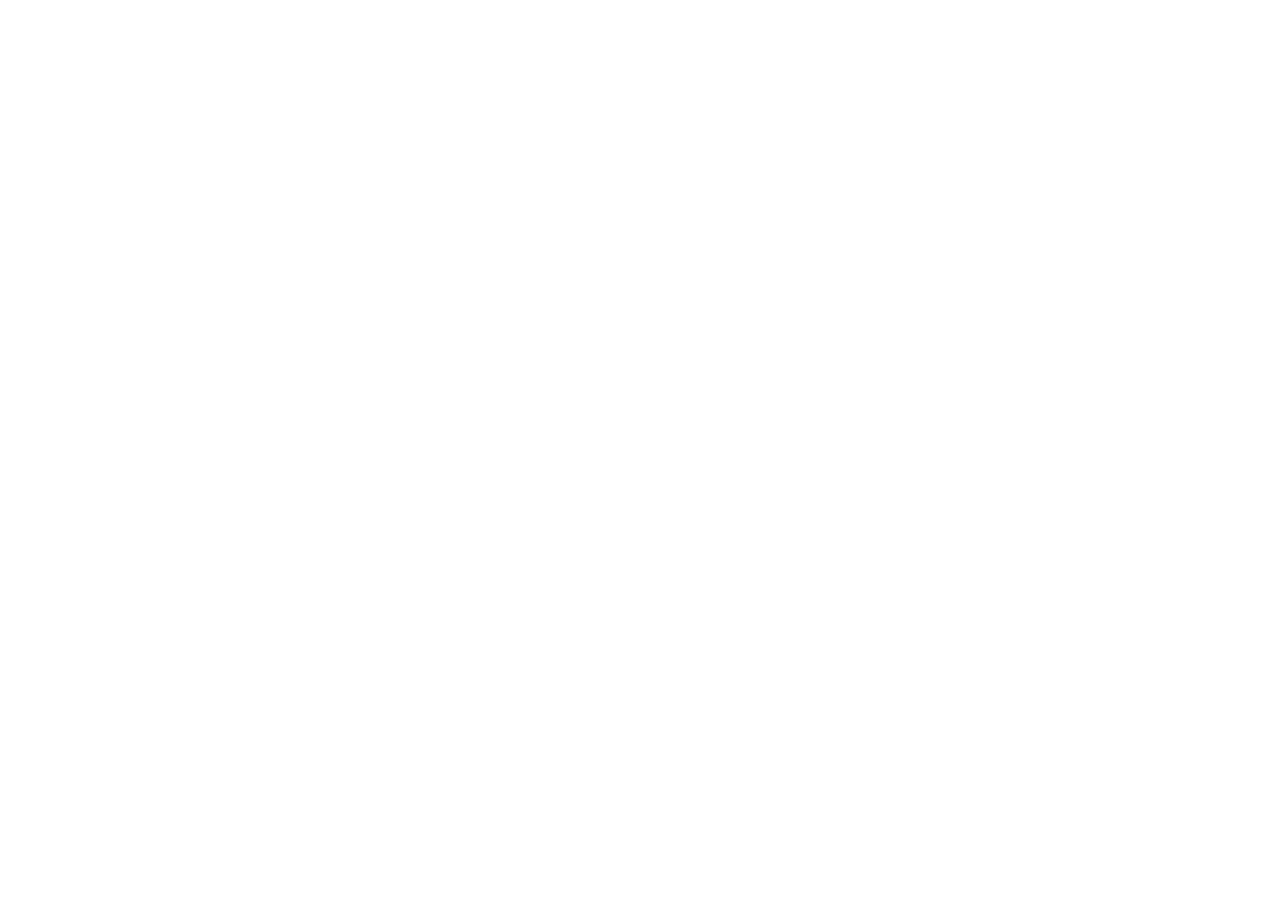
==== index.html @ f9c98eea "Initial commit" ====
<!DOCTYPE html>
<html lang="it">

<head>
  <meta charset="UTF-8">
  <meta name="viewport" content="width=device-width,initial-scale=1">
  <meta name="description" content="">
  <title></title>  
</head>

<body>


</body>

</html>
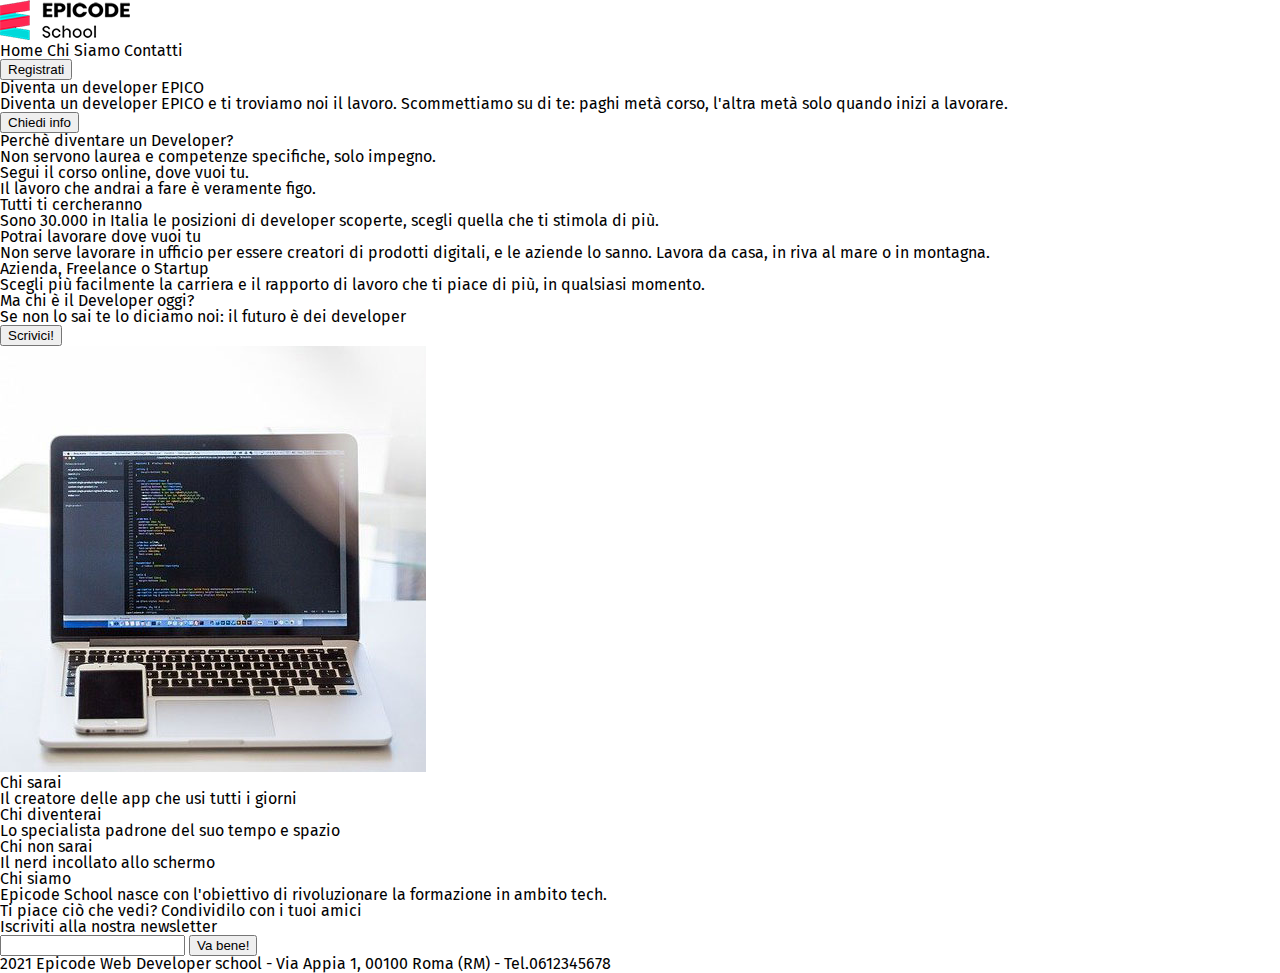
==== commit ecaedf31: "html ready" ====
--- a/index.html
+++ b/index.html
@@ -1,16 +1,94 @@
 <!DOCTYPE html>
 <html lang="it">
+  <head>
+    <meta charset="UTF-8" />
+    <meta name="viewport" content="width=device-width,initial-scale=1" />
+    <meta name="description" content="" />
+    <link rel="stylesheet" href="./assets/css/reset.css" />
+    <link rel="preconnect" href="https://fonts.googleapis.com" />
+    <link rel="preconnect" href="https://fonts.gstatic.com" crossorigin />
+    <link rel="preconnect" href="https://fonts.googleapis.com" />
+    <link rel="preconnect" href="https://fonts.gstatic.com" crossorigin />
+    <link
+      href="https://fonts.googleapis.com/css2?family=Fira+Sans:ital,wght@0,400;0,500;0,600;0,700;1,400;1,500;1,600;1,700&display=swap"
+      rel="stylesheet"
+    />
+    <link rel="stylesheet" href="./assets/css/stile.css" />
+    <title>Epicode - Formazione Web Developer</title>
+  </head>
 
-<head>
-  <meta charset="UTF-8">
-  <meta name="viewport" content="width=device-width,initial-scale=1">
-  <meta name="description" content="">
-  <title></title>  
-</head>
+  <body>
+    <div id="container">
+      <header>
+        <img src="./assets/images/logo.png" alt="Epicode-logo" />
+        <nav>
+          <p>Home Chi Siamo Contatti</p>
+          <input type="submit" value="Registrati" />
+        </nav>
+      </header>
+      <main>
+        <h1>Diventa un developer EPICO</h1>
+        <p>
+          Diventa un developer EPICO e ti troviamo noi il lavoro. Scommettiamo
+          su di te: paghi metà corso, l'altra metà solo quando inizi a lavorare.
+        </p>
+        <input type="submit" value="Chiedi info" />
 
-<body>
+        <h2>Perchè diventare un Developer?</h2>
+        <p>
+          Non servono laurea e competenze specifiche, solo impegno.<br />Segui
+          il corso online, dove vuoi tu.<br />Il lavoro che andrai a fare è
+          veramente figo.
+        </p>
 
+        <h3><!--ICONE-->Tutti ti cercheranno</h3>
+        <p>
+          Sono 30.000 in Italia le posizioni di developer scoperte, scegli
+          quella che ti stimola di più.
+        </p>
+        <h3>Potrai lavorare dove vuoi tu</h3>
+        <p>
+          Non serve lavorare in ufficio per essere creatori di prodotti
+          digitali, e le aziende lo sanno. Lavora da casa, in riva al mare o in
+          montagna.
+        </p>
+        <h3>Azienda, Freelance o Startup</h3>
+        <p>
+          Scegli più facilmente la carriera e il rapporto di lavoro che ti piace
+          di più, in qualsiasi momento.
+        </p>
 
-</body>
+        <section>
+          <h2>Ma chi è il Developer oggi?</h2>
+          <p>Se non lo sai te lo diciamo noi: il futuro è dei developer</p>
+          <input type="submit" value="Scrivici!" />
+        </section>
 
-</html>+        <aside><img src="./assets/images/notebook.jpg"</aside>
+        <h3><!--ICONE-->Chi sarai</h3>
+        <p>Il creatore delle app che usi tutti i giorni</p>
+        <h3>Chi diventerai</h3>
+        <p>Lo specialista padrone del suo tempo e spazio</p>
+        <h3>Chi non sarai</h3>
+        <p>Il nerd incollato allo schermo</p>
+      </main>
+      <footer>
+        <h3>Chi siamo</h3>
+        <p>
+          Epicode School nasce con l'obiettivo di rivoluzionare la formazione in
+          ambito tech.
+        </p>
+        <h3>Ti piace ciò che vedi? Condividilo con i tuoi amici</h3>
+        <!--ICONE-->
+        <h3>Iscriviti alla nostra newsletter</h3>
+        <input type="email" />
+        <input type="submit" value="Va bene!" />
+        <p>
+          <!--Icona Copyright-->
+          2021 Epicode Web Developer school - Via Appia 1, 00100 Roma (RM) -
+          Tel.0612345678
+        </p>
+      </footer>
+    </div>
+  </body>
+</html>
--- a/assets/css/stile.css
+++ b/assets/css/stile.css
@@ -0,0 +1,12 @@
+/* IMPOSTAZIONI GENERALI */
+body {
+  font-family: "Fira Sans", sans-serif;
+}
+
+/* HEADER */
+
+/* MAIN */
+
+/* FOOTER */
+
+/* RESPONSIVE */
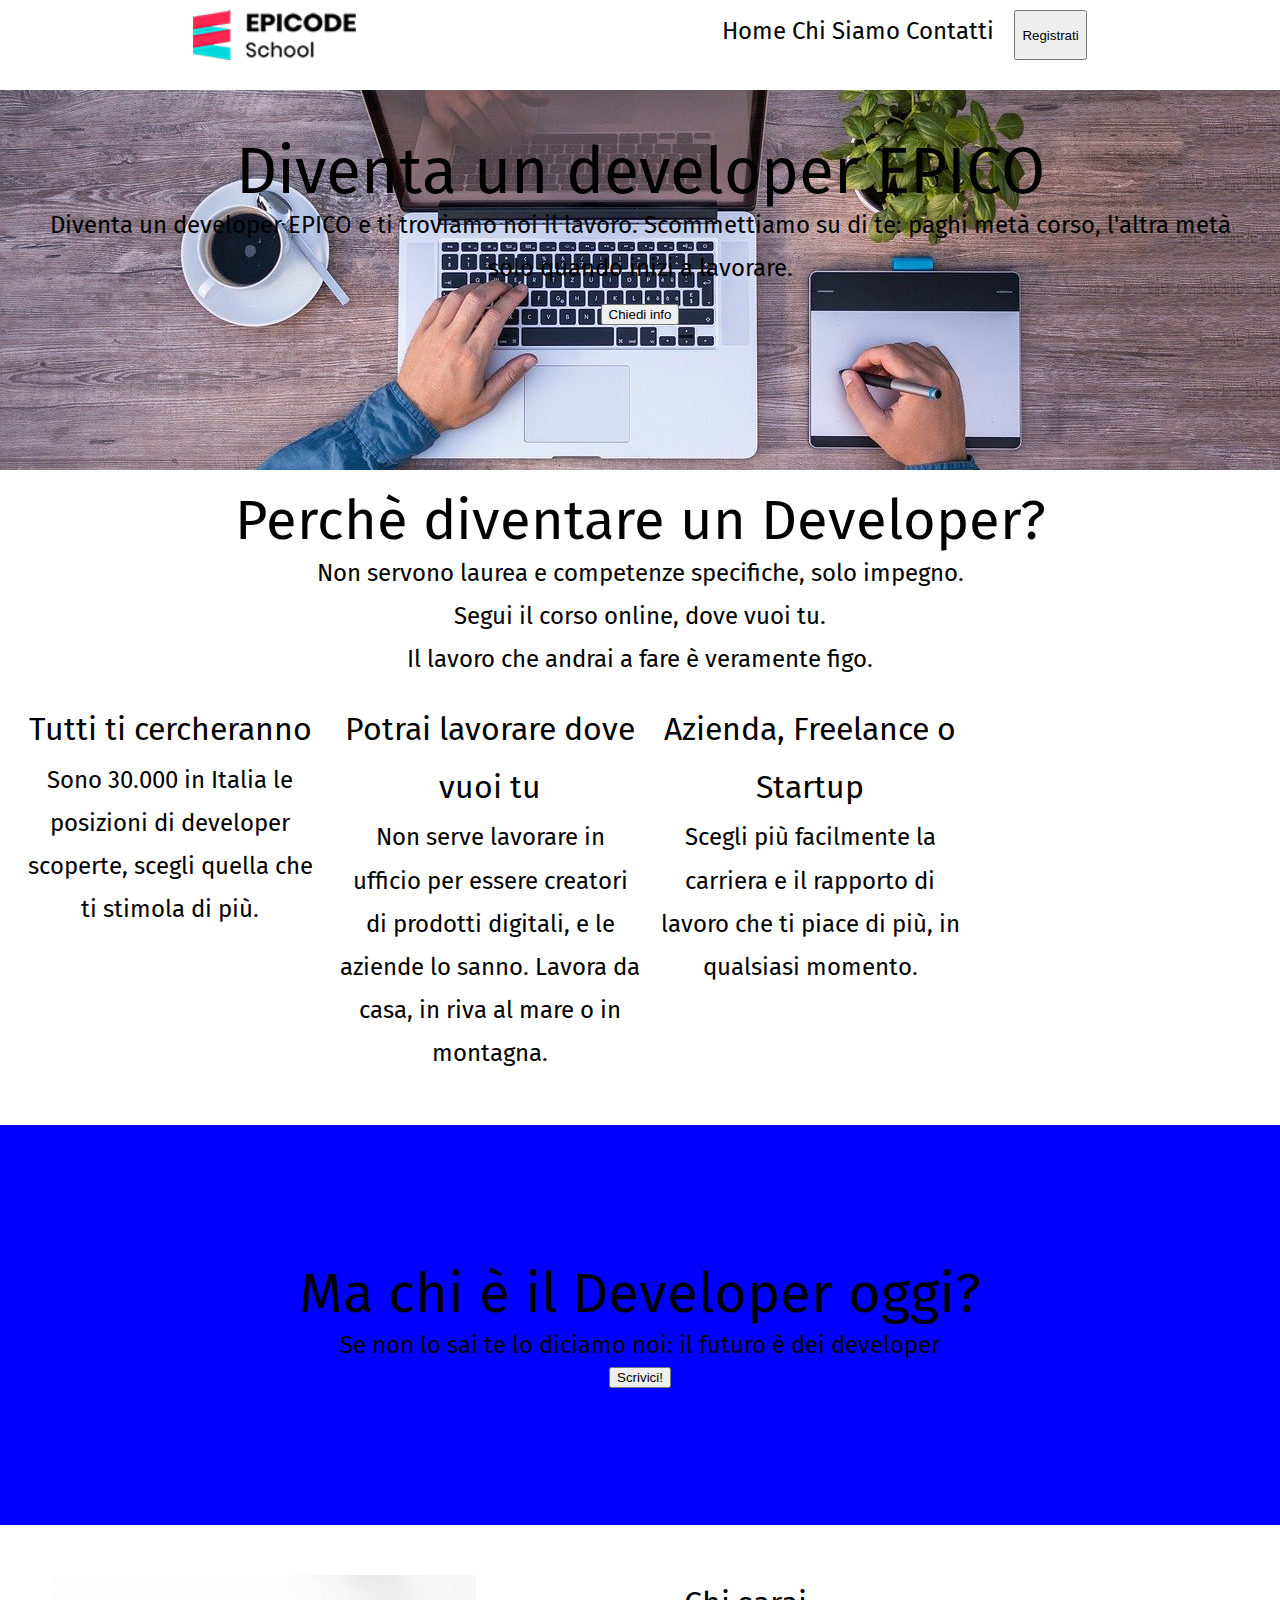
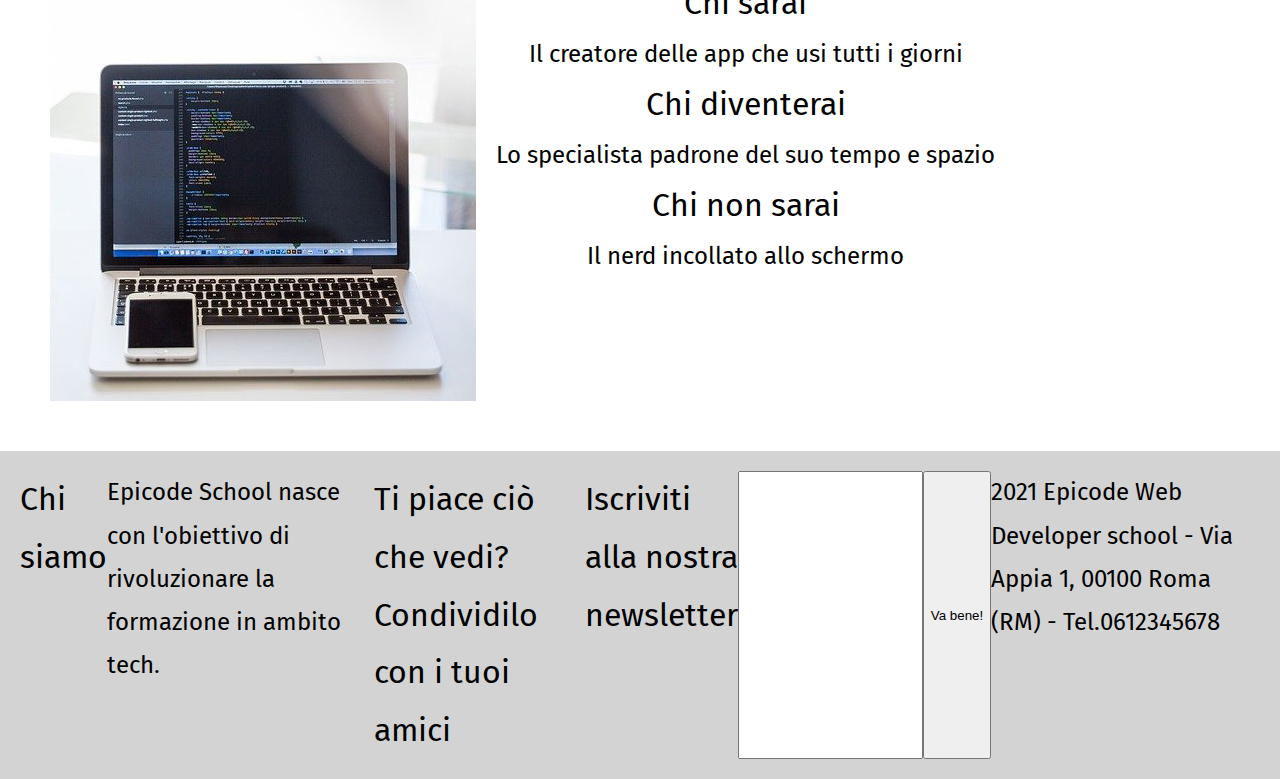
==== commit 013010ba: "something broke" ====
--- a/index.html
+++ b/index.html
@@ -27,36 +27,49 @@
         </nav>
       </header>
       <main>
-        <h1>Diventa un developer EPICO</h1>
-        <p>
-          Diventa un developer EPICO e ti troviamo noi il lavoro. Scommettiamo
-          su di te: paghi metà corso, l'altra metà solo quando inizi a lavorare.
-        </p>
-        <input type="submit" value="Chiedi info" />
+        <div id="heading">
+          <h1>Diventa un developer EPICO</h1>
+          <p>
+            Diventa un developer EPICO e ti troviamo noi il lavoro. Scommettiamo
+            su di te: paghi metà corso, l'altra metà solo quando inizi a
+            lavorare.
+          </p>
+          <input type="submit" value="Chiedi info" />
+        </div>
 
-        <h2>Perchè diventare un Developer?</h2>
-        <p>
-          Non servono laurea e competenze specifiche, solo impegno.<br />Segui
-          il corso online, dove vuoi tu.<br />Il lavoro che andrai a fare è
-          veramente figo.
-        </p>
+        <div id="first-section">
+          <div class="title">
+            <h2>Perchè diventare un Developer?</h2>
+            <p>
+              Non servono laurea e competenze specifiche, solo impegno.<br />Segui
+              il corso online, dove vuoi tu.<br />Il lavoro che andrai a fare è
+              veramente figo.
+            </p>
+          </div>
 
-        <h3><!--ICONE-->Tutti ti cercheranno</h3>
-        <p>
-          Sono 30.000 in Italia le posizioni di developer scoperte, scegli
-          quella che ti stimola di più.
-        </p>
-        <h3>Potrai lavorare dove vuoi tu</h3>
-        <p>
-          Non serve lavorare in ufficio per essere creatori di prodotti
-          digitali, e le aziende lo sanno. Lavora da casa, in riva al mare o in
-          montagna.
-        </p>
-        <h3>Azienda, Freelance o Startup</h3>
-        <p>
-          Scegli più facilmente la carriera e il rapporto di lavoro che ti piace
-          di più, in qualsiasi momento.
-        </p>
+          <div class="content">
+            <h3><!--ICONE-->Tutti ti cercheranno</h3>
+            <p>
+              Sono 30.000 in Italia le posizioni di developer scoperte, scegli
+              quella che ti stimola di più.
+            </p>
+          </div>
+          <div class="content">
+            <h3>Potrai lavorare dove vuoi tu</h3>
+            <p>
+              Non serve lavorare in ufficio per essere creatori di prodotti
+              digitali, e le aziende lo sanno. Lavora da casa, in riva al mare o
+              in montagna.
+            </p>
+          </div>
+          <div class="content">
+            <h3>Azienda, Freelance o Startup</h3>
+            <p>
+              Scegli più facilmente la carriera e il rapporto di lavoro che ti
+              piace di più, in qualsiasi momento.
+            </p>
+          </div>
+        </div>
 
         <section>
           <h2>Ma chi è il Developer oggi?</h2>
@@ -64,13 +77,17 @@
           <input type="submit" value="Scrivici!" />
         </section>
 
-        <aside><img src="./assets/images/notebook.jpg"</aside>
-        <h3><!--ICONE-->Chi sarai</h3>
-        <p>Il creatore delle app che usi tutti i giorni</p>
-        <h3>Chi diventerai</h3>
-        <p>Lo specialista padrone del suo tempo e spazio</p>
-        <h3>Chi non sarai</h3>
-        <p>Il nerd incollato allo schermo</p>
+        <aside>
+          <img src="./assets/images/notebook.jpg" />
+          <div class="smile">
+            <h3><!--ICONE-->Chi sarai</h3>
+            <p>Il creatore delle app che usi tutti i giorni</p>
+            <h3>Chi diventerai</h3>
+            <p>Lo specialista padrone del suo tempo e spazio</p>
+            <h3>Chi non sarai</h3>
+            <p>Il nerd incollato allo schermo</p>
+          </div>
+        </aside>
       </main>
       <footer>
         <h3>Chi siamo</h3>
--- a/assets/css/stile.css
+++ b/assets/css/stile.css
@@ -1,12 +1,141 @@
 /* IMPOSTAZIONI GENERALI */
+
 body {
+  height: 100%;
+  width: 100%;
+}
+
+#container {
+  height: 100%;
+  width: 100%;
   font-family: "Fira Sans", sans-serif;
+  font-size: 1.5rem;
+  color: #000;
+  line-height: 1.8;
+  text-align: center;
+}
+h1 {
+  font-size: 4rem;
+  line-height: 1;
+}
+h2 {
+  font-size: 3.5rem;
+  line-height: 1.1;
+}
+
+h3 {
+  font-size: 2rem;
 }
 
 /* HEADER */
+header {
+  display: flex;
+  justify-content: space-around;
+  height: 50px;
+  position: sticky;
+  top: 0px;
+  padding: 10px;
+  background-color: white;
+  margin-bottom: 20px;
+}
 
 /* MAIN */
+#heading {
+  background-image: url(../images/banner.jpg);
+  background-position: center center;
+  height: 380px;
+  text-align: left;
+  padding: 30px;
+}
+
+#first-section {
+  margin: 20px;
+  margin-bottom: 50px;
+  padding: 0 auto;
+}
+.title {
+}
+
+.content {
+}
+
+section {
+  background-color: blue;
+  padding: 20px;
+}
+
+aside {
+}
 
 /* FOOTER */
+footer {
+  background-color: lightgray;
+  text-align: left;
+  padding: 20px;
+}
 
 /* RESPONSIVE */
+
+@media screen and (min-width: 1020px) {
+  header {
+    display: flex;
+    justify-content: space-around;
+    height: 50px;
+    position: sticky;
+    top: 0;
+    padding: 10px;
+    background-color: white;
+    margin-bottom: 20px;
+  }
+
+  nav {
+    display: flex;
+    gap: 20px;
+  }
+
+  /* MAIN */
+  #heading {
+    background-image: url(../images/banner.jpg);
+    background-position: center center;
+    height: 300px;
+    text-align: center;
+    padding-top: 50px;
+  }
+
+  #first-section {
+    margin: 20px;
+    margin-bottom: 50px;
+    padding: 0 auto;
+    display: flex;
+    flex-wrap: wrap;
+    gap: 20px;
+  }
+  .title {
+    width: 100%;
+  }
+
+  .content {
+    width: 300px;
+  }
+
+  section {
+    background-color: blue;
+    display: flex;
+    flex-direction: column;
+    align-items: center;
+    justify-content: center;
+    height: 200px;
+    padding: 100px;
+  }
+
+  aside {
+    margin: 50px;
+    display: flex;
+    gap: 20px;
+  }
+
+  /*FOOTER*/
+  footer {
+    display: flex;
+  }
+}
